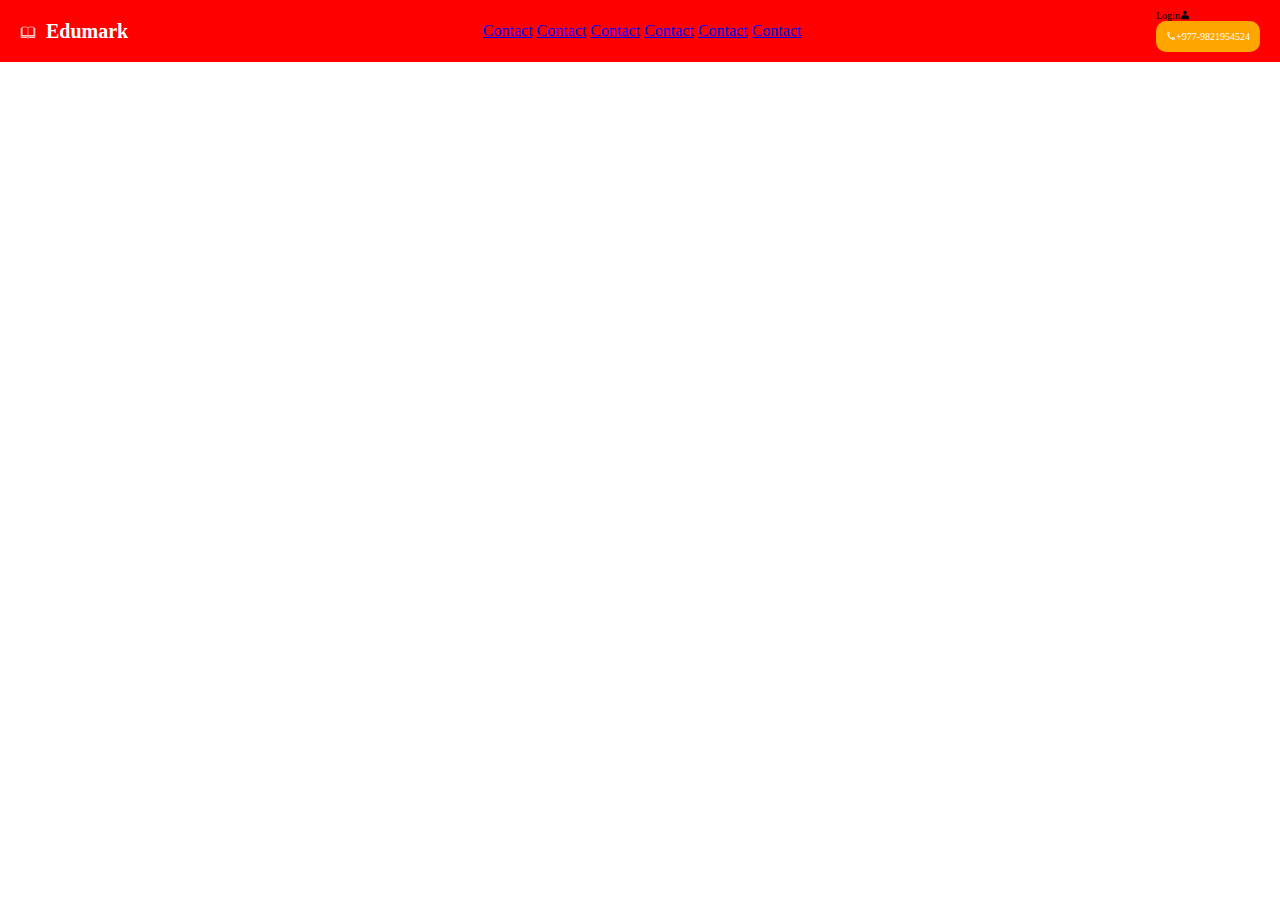
==== index.html @ 12bbd700 "navbar" ====
<!DOCTYPE html>
<html lang="en">
<head>
    <meta charset="UTF-8">
    <meta name="viewport" content="width=b, initial-scale=1.0">
    <title>AKASH</title>
    <style>
        h1{
            color:green;
        }
    </style>
    <link rel="stylesheet" href="./index.css"/>
</head>
<body>

     <nav class="navigation" id="navs">
     <!-- book logo -->
        <div class="logo"><svg xmlns="http://www.w3.org/2000/svg" width="1em" height="1em" viewBox="0 0 32 32"><path fill="currentColor" d="M4 9.5V9a1.5 1.5 0 0 1 1.5-1.5h8c1.043 0 1.963.533 2.5 1.341A2.997 2.997 0 0 1 18.5 7.5h8A1.5 1.5 0 0 1 28 9v.5h.499c1.105 0 2.001.89 2.001 1.995v16l-.001.067v.933c0 .827-.67 1.505-1.501 1.505H17.732a1.999 1.999 0 0 1-3.464 0H3c-.83 0-1.501-.668-1.501-1.495v-17.01c0-1.105.896-1.995 2.001-1.995zm1.5-1A.5.5 0 0 0 5 9v15a.5.5 0 0 0 .5.5h8.264a2.5 2.5 0 0 1 1.736.701V10.5a2 2 0 0 0-2-2zm11 2v14.701a2.5 2.5 0 0 1 1.736-.701H26.5a.5.5 0 0 0 .5-.5V9a.5.5 0 0 0-.5-.5h-8a2 2 0 0 0-2 2m-.498 15.378h-.004l.002.004zM3.322 10.516a.995.995 0 0 0-.822.98v16.009c0 .55.445.995 1.001.995h11.055l.144.25a1.5 1.5 0 0 0 2.6 0l.144-.25h11.055c.552 0 1.001-.451 1.001-1.005v-16a.995.995 0 0 0-.823-.98L29 11v14.5a1.5 1.5 0 0 1-1.5 1.5H16.559L16 28.118L15.441 27H4.5A1.5 1.5 0 0 1 3 25.5V11z"/></svg>
        <div>Edumark</div>
        </div>
           
        
     <!-- contacts -->
             <div class="menu_items">
             <a href="./contact.html">Contact</a> 
             <!-- relative link -->
             <a href="./contact.html">Contact</a>  <!-- relative link -->
             <a href="./contact.html">Contact</a>  <!-- relative link -->
             <a href="./contact.html">Contact</a>  <!-- relative link -->
             <a href="./contact.html">Contact</a>  <!-- relative link -->

             <a href="https://github.com/">Contact</a>
             <!-- absolute -->
             </div>

     <!-- login Symbol -->
             <div class="info">
                <div>Login<svg xmlns="http://www.w3.org/2000/svg" width="1em" height="1em" viewBox="0 0 48 48"><path fill="currentColor" stroke="currentColor" stroke-linecap="round" stroke-linejoin="round" stroke-width="4" d="M24 20a7 7 0 1 0 0-14a7 7 0 0 0 0 14M6 40.8V42h36v-1.2c0-4.48 0-6.72-.872-8.432a8 8 0 0 0-3.496-3.496C35.92 28 33.68 28 29.2 28H18.8c-4.48 0-6.72 0-8.432.872a8 8 0 0 0-3.496 3.496C6 34.08 6 36.32 6 40.8"/></svg>
                </div>

             <!-- caller icon -->
             <div class="callbutton">
             <svg xmlns="http://www.w3.org/2000/svg" width="1em" height="1em" viewBox="0 0 24 24"><path fill="currentColor" d="M6.54 5c.06.89.21 1.76.45 2.59l-1.2 1.2c-.41-1.2-.67-2.47-.76-3.79zm9.86 12.02c.85.24 1.72.39 2.6.45v1.49c-1.32-.09-2.59-.35-3.8-.75zM7.5 3H4c-.55 0-1 .45-1 1c0 9.39 7.61 17 17 17c.55 0 1-.45 1-1v-3.49c0-.55-.45-1-1-1c-1.24 0-2.45-.2-3.57-.57a.84.84 0 0 0-.31-.05c-.26 0-.51.1-.71.29l-2.2 2.2a15.149 15.149 0 0 1-6.59-6.59l2.2-2.2c.28-.28.36-.67.25-1.02A11.36 11.36 0 0 1 8.5 4c0-.55-.45-1-1-1"/></svg>+977-9821954524
             </div>
             </div>
    
        
     </nav>
    
</body>
</html>
---- index.css ----
/* h2{
    color:blue;
}
@media(max-width:600px)
{
    h3{
        color:purple;
        
    }
}
.navigation{
    background-color:blue;
}
#navs{
    color:white;
}
.navigation{
    display:flex;
    Justify-content:space-between;
    align-items:center;
}
.menu-items{
    display:flex;
    gap:10px;
} */
body{
    margin: 0px;
    padding: 0px;
}
nav{
    background-color: red;
    display: flex;
    align-items: center;
    padding: 10px 20px;
    justify-content: space-between;
}
.logo{
    display: flex;
    gap: 10px;
    align-items: center;
    color: white;
}
.logo div{
    font-size: 20px;
    font-weight: 800;
}
 .menu_item{
    display: flex;
    gap: 10px;
    align-items: center;
 }
 .menu_item
.info{
    display: flex;
    align-items: center;
    gap: 15px;
    color: white;
}
.info div{
    display: flex;
    font-size: 10px;
}
.callbutton{
    background-color: orange;
    color: white;
    padding: 10px;
    border-radius: 10px;
}
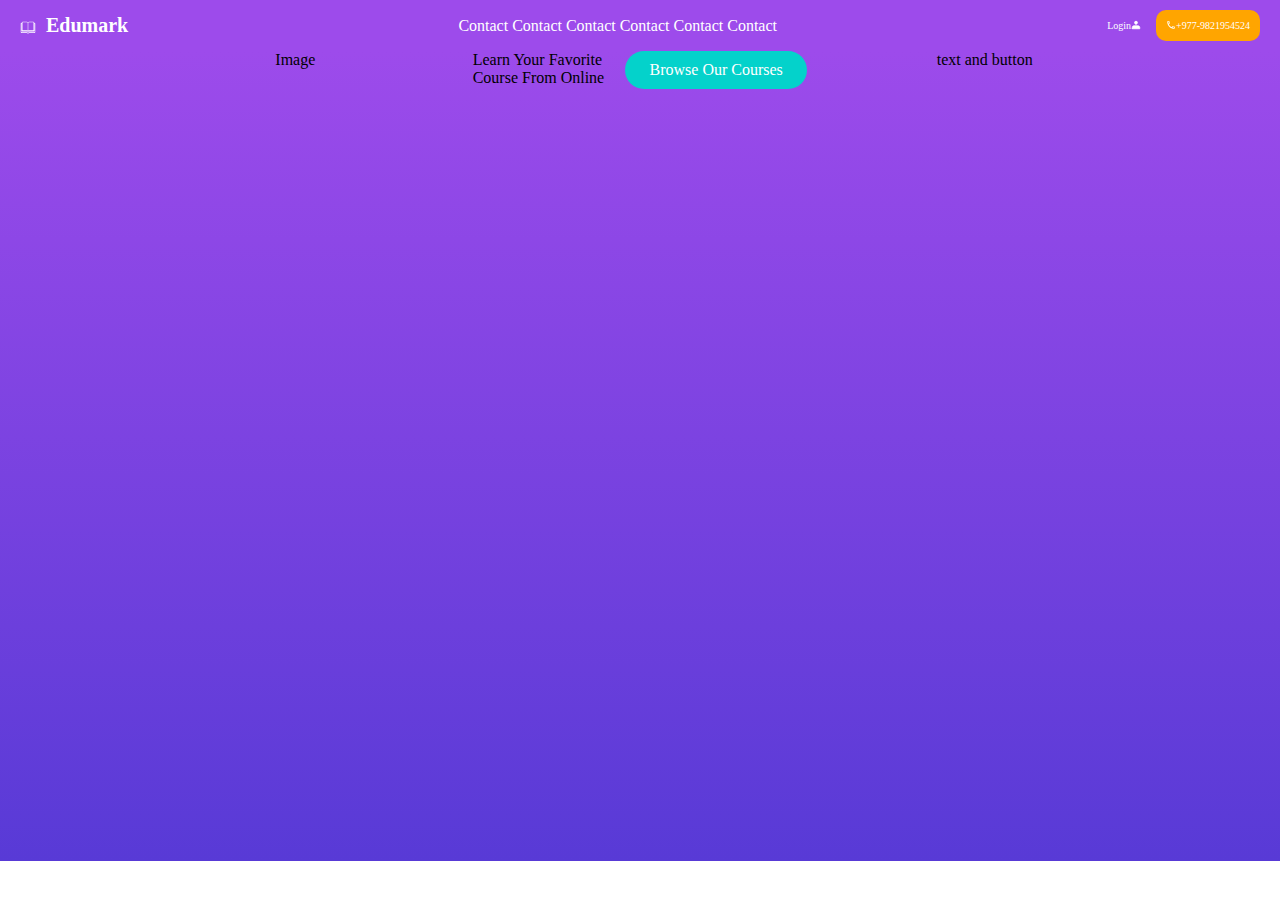
==== commit ad52511c: "navbar" ====
--- a/index.html
+++ b/index.html
@@ -46,6 +46,23 @@
     
         
      </nav>
+     <!-- banner -->
+     <div class="banner">
+        <div class="banner_info">
+        <div>Image</div>
+          <div>
+             <div class="Learn_text">
+                Learn Your
+                Favorite Course 
+                From Online
+             </div>
+             <div class="learn_button">
+                Browse Our Courses
+             </div>
+         </div>
+        <div>text and button</div>
+        </div>
+     </div>
     
 </body>
 </html>--- a/index.css
+++ b/index.css
@@ -28,7 +28,7 @@
     padding: 0px;
 }
 nav{
-    background-color: red;
+    background-color: #9D4BEB;
     display: flex;
     align-items: center;
     padding: 10px 20px;
@@ -48,8 +48,13 @@
     display: flex;
     gap: 10px;
     align-items: center;
+    
  }
- .menu_item
+ .menu_items a{
+    color:white;
+    text-decoration: none;
+
+ }
 .info{
     display: flex;
     align-items: center;
@@ -65,4 +70,35 @@
     color: white;
     padding: 10px;
     border-radius: 10px;
+}
+/* banner */
+.banner{
+
+    height: 90vh;
+    width: 100%;
+    background-image: linear-gradient(#9D4BEB,#583AD6);
+}
+.banner_info{
+    width: 80%;
+    height: 100%;
+    margin: 0px auto;
+    display: flex;
+    gap: 10px;
+
+}
+.banner_info div{
+    flex: 1;
+    display: flex;
+    flex-direction: cloumn;
+    justify-content: center;
+    gap: 10px;
+    height: fit-content;
+}
+.learn_button{
+    height: fit-content;
+    width: fit-content;
+    background-color: #04D2CB;
+    color: white;
+    padding: 10px 20px;
+    border-radius: 20px;
 }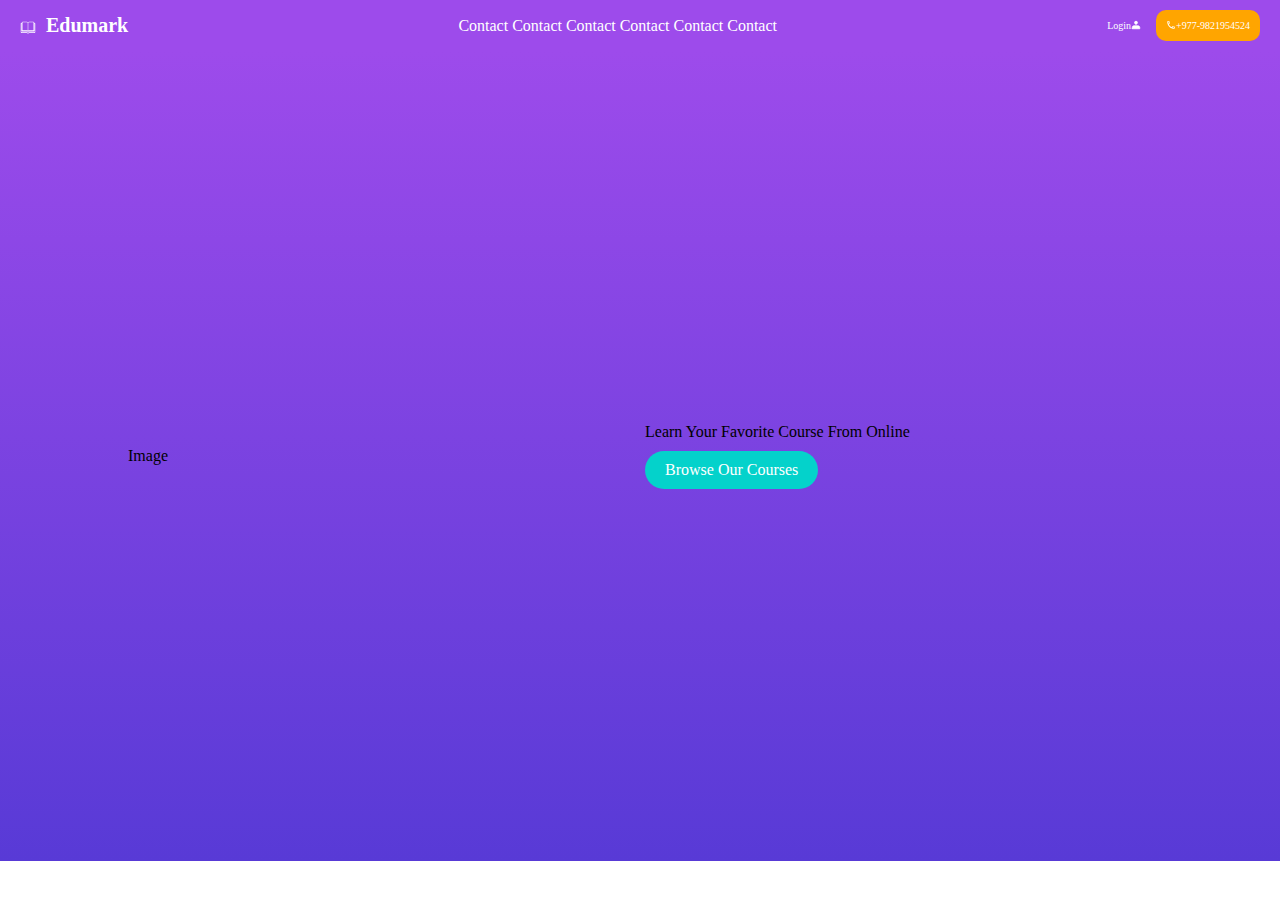
==== commit 19222757: "navbar" ====
--- a/index.html
+++ b/index.html
@@ -60,7 +60,7 @@
                 Browse Our Courses
              </div>
          </div>
-        <div>text and button</div>
+        <!-- <div>text and button</div> -->
         </div>
      </div>
     
--- a/index.css
+++ b/index.css
@@ -84,12 +84,13 @@
     margin: 0px auto;
     display: flex;
     gap: 10px;
+    align-items: center;
 
 }
 .banner_info div{
     flex: 1;
     display: flex;
-    flex-direction: cloumn;
+    flex-direction: column;
     justify-content: center;
     gap: 10px;
     height: fit-content;
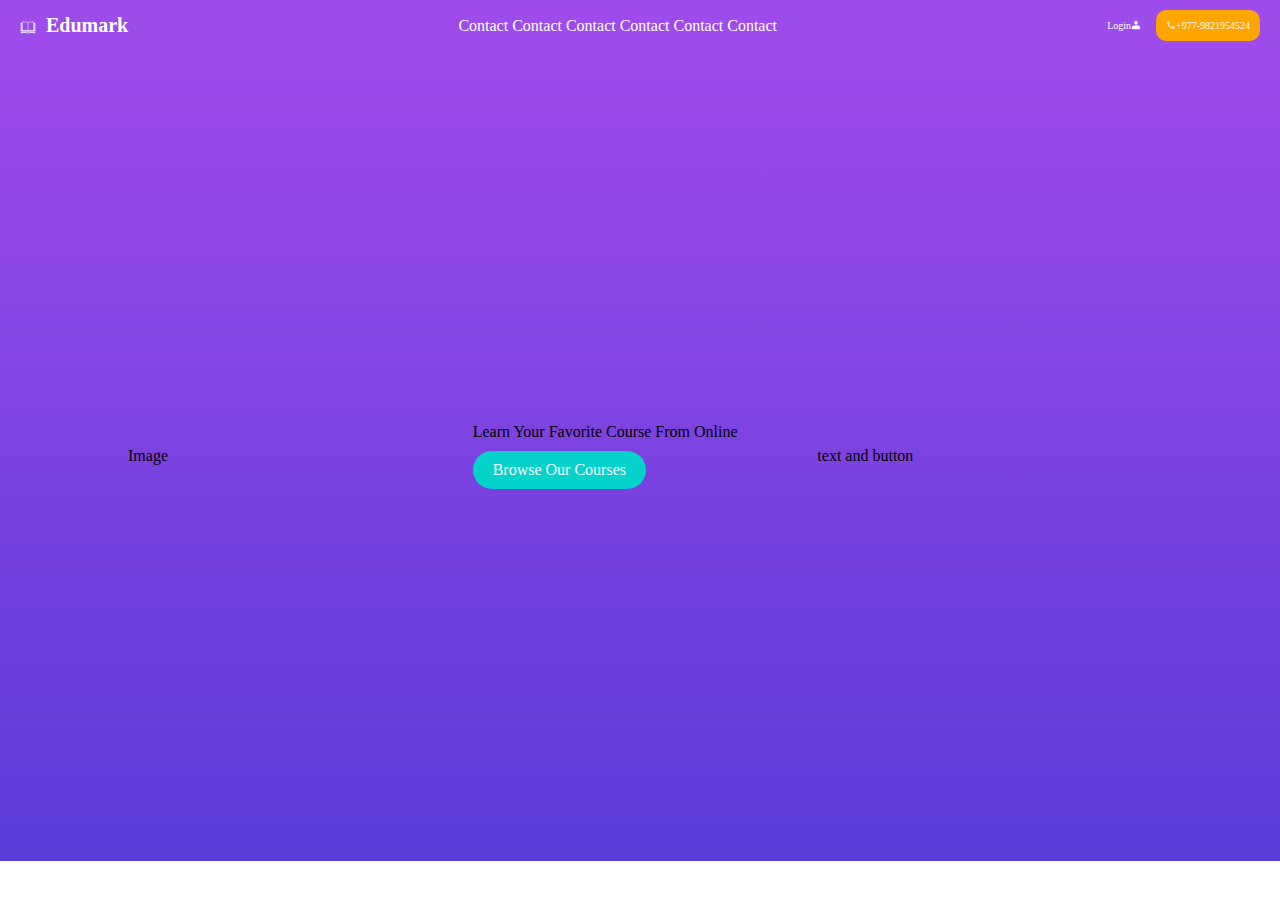
==== commit 1a3a9ac6: "navbar" ====
--- a/index.html
+++ b/index.html
@@ -60,7 +60,7 @@
                 Browse Our Courses
              </div>
          </div>
-        <!-- <div>text and button</div> -->
+        <div>text and button</div>
         </div>
      </div>
     
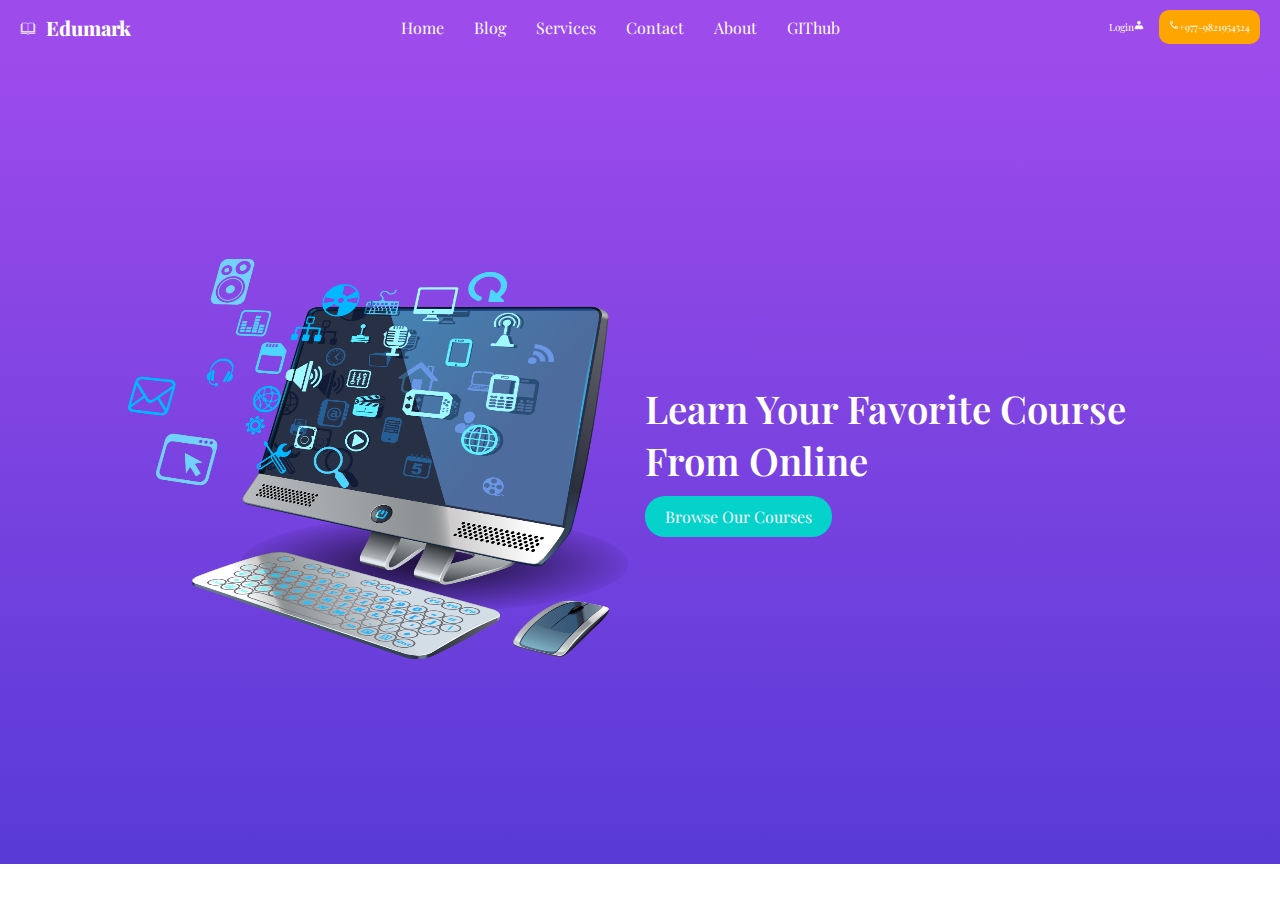
==== commit 9f8c7f33: "banner" ====
--- a/index.html
+++ b/index.html
@@ -22,14 +22,14 @@
         
      <!-- contacts -->
              <div class="menu_items">
-             <a href="./contact.html">Contact</a> 
+             <a href="./contact.html">Home</a> 
              <!-- relative link -->
+             <a href="./contact.html">Blog</a>  <!-- relative link -->
+             <a href="./contact.html">Services</a>  <!-- relative link -->
              <a href="./contact.html">Contact</a>  <!-- relative link -->
-             <a href="./contact.html">Contact</a>  <!-- relative link -->
-             <a href="./contact.html">Contact</a>  <!-- relative link -->
-             <a href="./contact.html">Contact</a>  <!-- relative link -->
+             <a href="./contact.html">About</a>  <!-- relative link -->
 
-             <a href="https://github.com/">Contact</a>
+             <a href="https://github.com/">GIThub</a>
              <!-- absolute -->
              </div>
 
@@ -49,9 +49,11 @@
      <!-- banner -->
      <div class="banner">
         <div class="banner_info">
-        <div>Image</div>
+        <div class="banner_image">
+         <img class="banner_image" src="./pngwing.com.png" alt="banner"/>
+        </div>
           <div>
-             <div class="Learn_text">
+             <div class="learn_text">
                 Learn Your
                 Favorite Course 
                 From Online
@@ -60,7 +62,7 @@
                 Browse Our Courses
              </div>
          </div>
-        <div>text and button</div>
+        <!-- <div>text and button</div> -->
         </div>
      </div>
     
--- a/index.css
+++ b/index.css
@@ -23,6 +23,10 @@
     display:flex;
     gap:10px;
 } */
+@import url('https://fonts.googleapis.com/css2?family=Playfair+Display:ital,wght@0,400..900;1,400..900&display=swap');
+*{
+    font-family: "Playfair Display", serif;
+}
 body{
     margin: 0px;
     padding: 0px;
@@ -44,9 +48,9 @@
     font-size: 20px;
     font-weight: 800;
 }
- .menu_item{
+ .menu_items{
     display: flex;
-    gap: 10px;
+    gap: 30px;
     align-items: center;
     
  }
@@ -102,4 +106,23 @@
     color: white;
     padding: 10px 20px;
     border-radius: 20px;
-}+}
+.learn_text{
+    color: white;
+    font-size: 2.4em;
+    font-weight: 600;
+}
+.banner_image{
+    height: 400px;
+    width: 500px;
+
+/* .banner_image{
+    content: ""
+    !important;
+    height: 60vh
+    !important;
+    background-image: url(pngwing.com.png);
+    width: 800% !important;
+    background-size: contain;
+    background-repeat: no-repeat;
+} */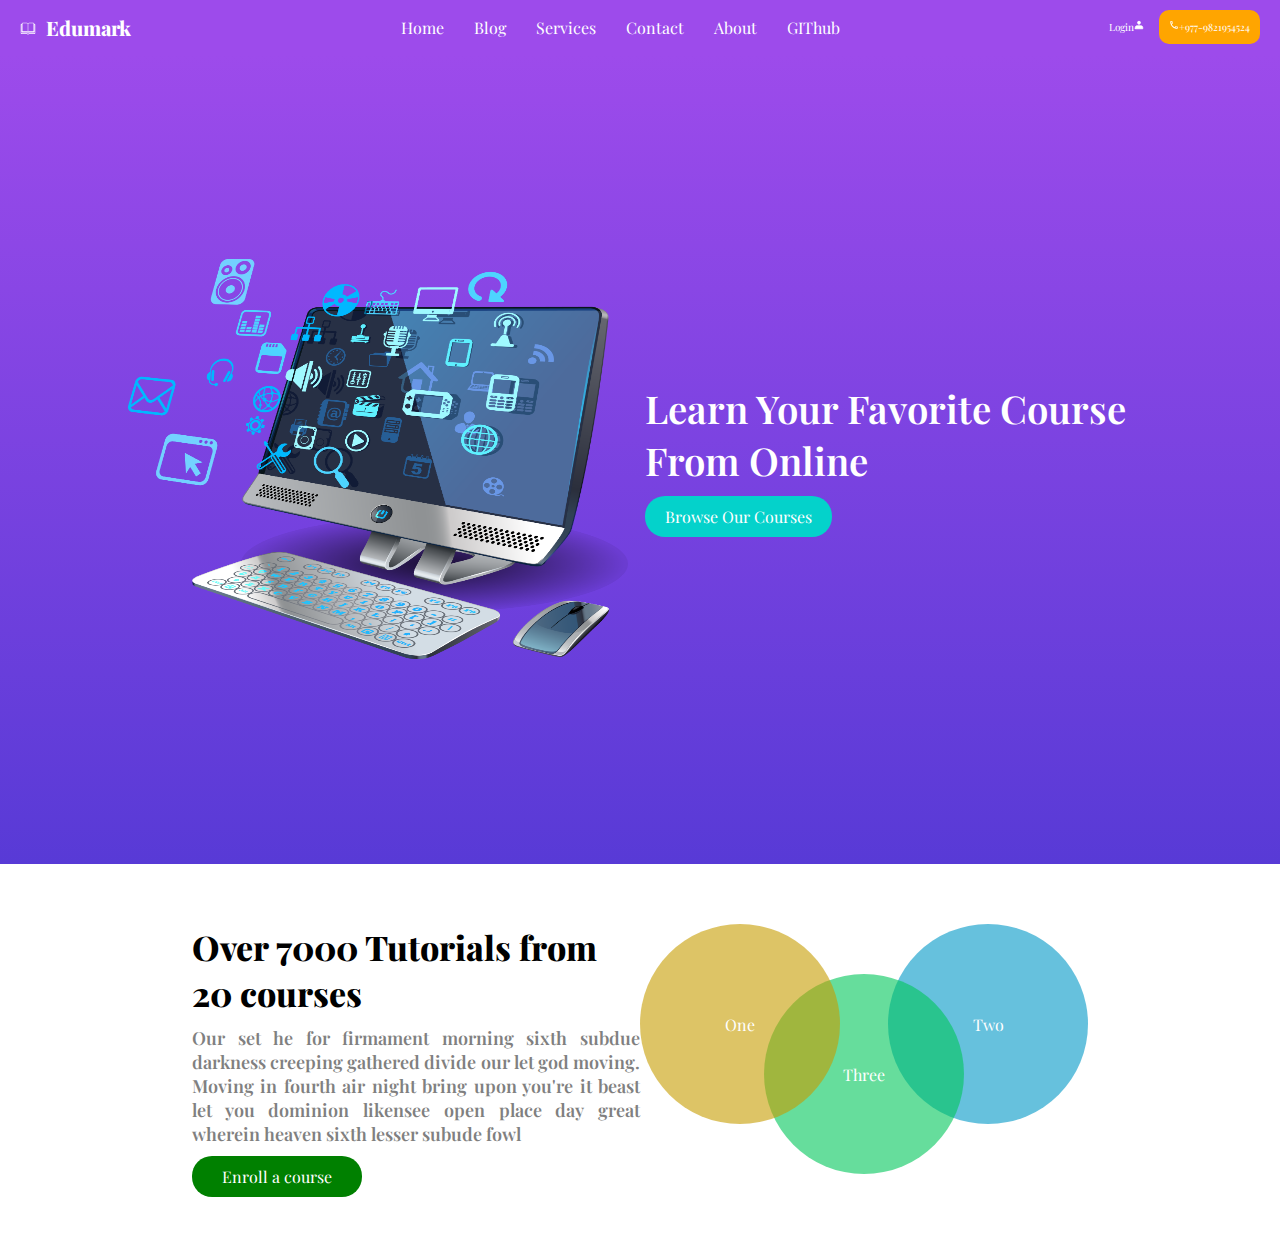
==== commit 306d52a5: "circle" ====
--- a/index.html
+++ b/index.html
@@ -65,6 +65,20 @@
         <!-- <div>text and button</div> -->
         </div>
      </div>
+     <!-- circle -->
+     <div class="maincircle">
+      <div class="Enroll">
+         <div class="Enroll_Title">Over 7000 Tutorials from 20 courses</div>
+         <div class="Enroll_desc">Our set he for firmament morning sixth subdue darkness creeping gathered divide our let god moving. Moving in fourth air night bring upon you're it beast let you dominion likensee open place day great wherein heaven sixth lesser subude fowl</div>
+         <div class="Enroll_button">Enroll a course</div>
+      </div>
+      <div class="circle">
+      <div class="one">One</div>
+      <div class="two">Two</div>
+      <div class="three">Three</div>
+      </div>
+     </div>
+     
     
 </body>
 </html>--- a/index.css
+++ b/index.css
@@ -115,7 +115,7 @@
 .banner_image{
     height: 400px;
     width: 500px;
-
+}
 /* .banner_image{
     content: ""
     !important;
@@ -125,4 +125,80 @@
     width: 800% !important;
     background-size: contain;
     background-repeat: no-repeat;
-} */+} */
+/* circle */
+.maincircle{
+    width: 70%;
+    padding: 60px 0px;
+    margin: 0px auto;
+    display: grid;
+    grid-template-columns: 50% 50%;
+}
+.Enroll{
+    display: flex;
+    flex-direction: column;
+    gap: 10px;
+}
+.Enroll_Title{
+    font-size: 34px;
+    font-weight: 800;
+}
+.Enroll_desc{
+    font-size: 18px;
+    font-weight: 600;
+    color: gray;
+    text-align: justify;
+}
+
+.Enroll_button{
+    height: max-content;
+    width: fit-content;
+    padding: 10px 30px;
+    border-radius: 20px;
+    color: white;
+    background-color: green;
+}
+.circle {
+    position: relative;
+    color: white;
+    height: 250px;
+}
+.one{
+    position: absolute;
+    top: 0px;
+    left: 0px;
+    height: 200px;
+    width: 200px;
+    z-index: 1;
+    border-radius: 100%;
+    display: flex;
+    justify-content: center;
+    align-items: center;
+    background-color: rgba(199, 156, 0,0.6);
+}
+.two{
+    position: absolute;
+    top: 0px;
+    right: 0px;
+    height: 200px;
+    width: 200px;
+    border-radius: 100%;
+    display: flex;
+    justify-content: center;
+    align-items: center;
+    background-color: rgba(0, 152,199, 0.6);
+}
+.three{
+    position: absolute;
+    bottom: 0px;
+    left: 0px;
+    right: 0px;
+    margin: 0px auto;
+    height: 200px;
+    width: 200px;
+    border-radius: 100%;
+    display: flex;
+    justify-content: center;
+    align-items: center;
+    background-color: rgba(0, 199, 90,0.6);
+}
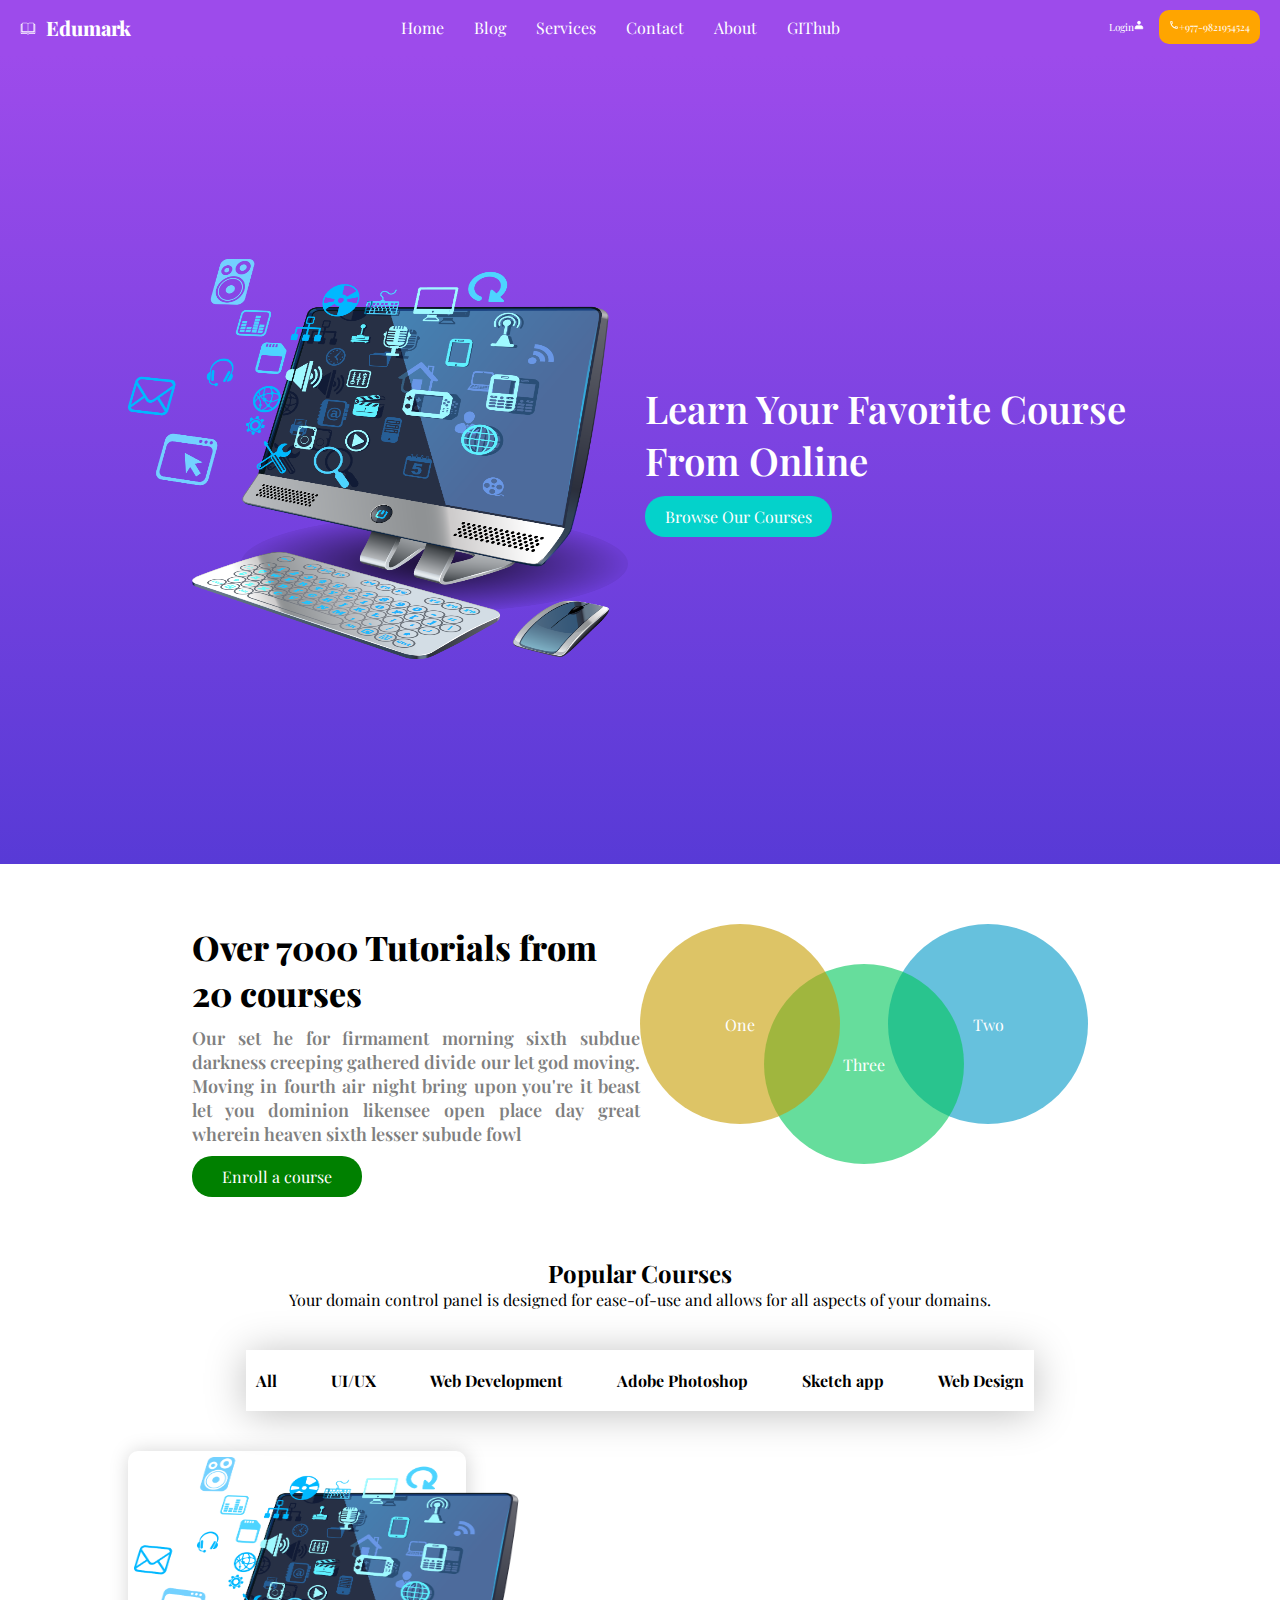
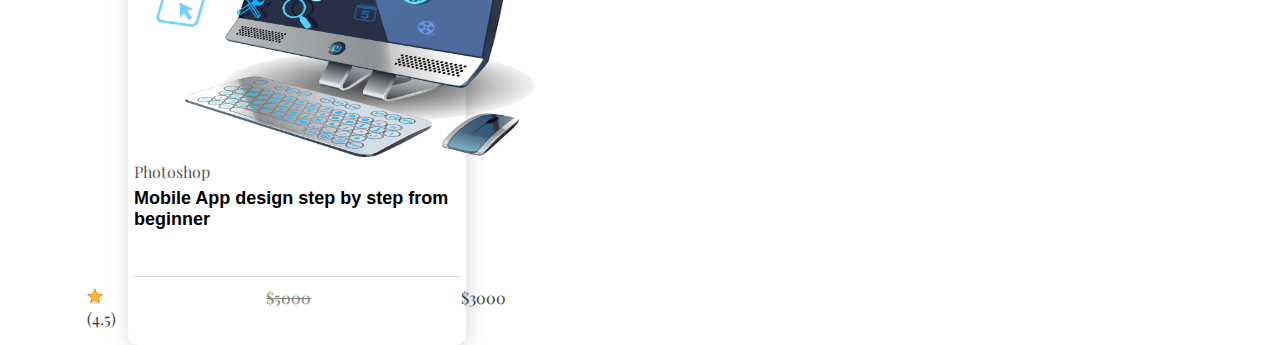
==== commit 6c221bf6: "icons" ====
--- a/index.html
+++ b/index.html
@@ -79,6 +79,37 @@
       </div>
      </div>
      
-    
+    <!-- popular courses -->
+    <div>
+      <div class="popular_title">
+         <div class="pt_title">Popular Courses</div>
+         <div>Your domain control panel is designed for ease-of-use and allows for all aspects of your domains.</div>
+      </div>
+      <div class="popular_filter">
+          <div>All</div>
+          <div>UI/UX</div>
+          <div>Web Development</div>
+          <div>Adobe Photoshop</div>
+          <div>Sketch app</div>
+          <div>Web Design</div>
+      </div>
+         <div class="courses">
+            <div class="card">
+               <img class="card_image"src="./pngwing.com.png"/>
+               <div>
+                  <div class="card_category">Photoshop</div>
+                  <div class="card_title">Mobile App design step by step from beginner</div>
+                  <div>
+                     <div class="rating">
+                       <div>
+                        <svg xmlns="http://www.w3.org/2000/svg" width="1em" height="1em" viewBox="0 0 128 128"><path fill="#fcc21b" d="m81.49 75.3l6.91 28.15L64 88l-24.39 15.45l6.92-28.15l-22-18.26l28.67-2.3L64 28.36l10.81 26.38l28.66 2.3z"/><path fill="#f79329" d="M127.19 49.52a3.268 3.268 0 0 0-2.84-2.27l-41.64-3.32L67.03 5.62A3.267 3.267 0 0 0 64 3.6c-1.32 0-2.51.79-3.02 2.02L45.3 43.93L3.65 47.25A3.292 3.292 0 0 0 .8 49.52c-.38 1.27.01 2.65 1.03 3.5l31.9 26.49l-10.03 40.85c-.32 1.29.18 2.65 1.26 3.42c.57.42 1.23.62 1.9.62c.61 0 1.22-.17 1.75-.5L64 101.5l35.39 22.39c1.13.72 2.57.67 3.65-.11a3.245 3.245 0 0 0 1.26-3.42L94.27 79.51l31.9-26.5a3.231 3.231 0 0 0 1.02-3.49M81.49 75.3l6.92 28.15L64 88l-24.4 15.44l6.92-28.15l-22-18.26l28.67-2.29L64 28.36l10.81 26.38l28.66 2.29z"/></svg>
+                        (4.5)</div>
+                     <div class="discount">$5000</div>
+                     <div>$3000</div>
+                  </div>
+               </div>
+            </div>
+         </div>
+    </div>
 </body>
 </html>--- a/index.css
+++ b/index.css
@@ -190,7 +190,7 @@
 }
 .three{
     position: absolute;
-    bottom: 0px;
+    bottom: 10px;
     left: 0px;
     right: 0px;
     margin: 0px auto;
@@ -202,3 +202,77 @@
     align-items: center;
     background-color: rgba(0, 199, 90,0.6);
 }
+
+/* popular courses */
+.popular_title{
+    display: flex;
+    justify-content: center;
+    flex-direction: column;
+    align-items: center;
+    width: 60%;
+    margin: 0px auto;
+}
+
+.pt_title{
+    font-weight: 700;
+    font-size: 24px;
+
+}
+.popular_title div{
+  text-align: center;
+}
+.popular_filter{
+    width: 60%;
+    margin: 40px auto;
+    box-shadow: 0px 3px 40px rgb(191,191,191);
+    display: flex;
+    padding: 20px 10px;
+    justify-content: space-between;
+
+}
+.popular_filter div{
+    font-weight: 700;
+}
+.courses{
+    width: 80%;
+    margin: 0px auto;
+    display: grid;
+    padding: 30px Opx;
+    gap: 20px;
+    grid-template-columns: 33% 33% 33%;
+}
+.card{
+    padding: 6px;
+    box-shadow: 1px 1px 20px lightgray;
+    border-radius: 10px;
+}
+
+.card_image{
+    height: 300px;
+    width: 400px;
+    justify-content: center;
+}
+.rating{
+    margin-top: 40px;
+    border-top: 1px solid lightgray;
+    display: flex;
+    justify-content: center;
+    gap: 150px;
+    padding: 10px 0px;
+    color: rgb(58, 58, 58);
+}
+.card_title{
+    padding: 6px 0px;
+    font-size: 18px;
+    font-family: "Poppins", sans-serif;
+    font-weight: 700;
+}
+.card_category{
+    color: rgb(91, 90, 90);
+    font-size: 16px;
+}
+.discount{
+    text-decoration: line-through;
+    color:gray;
+
+}
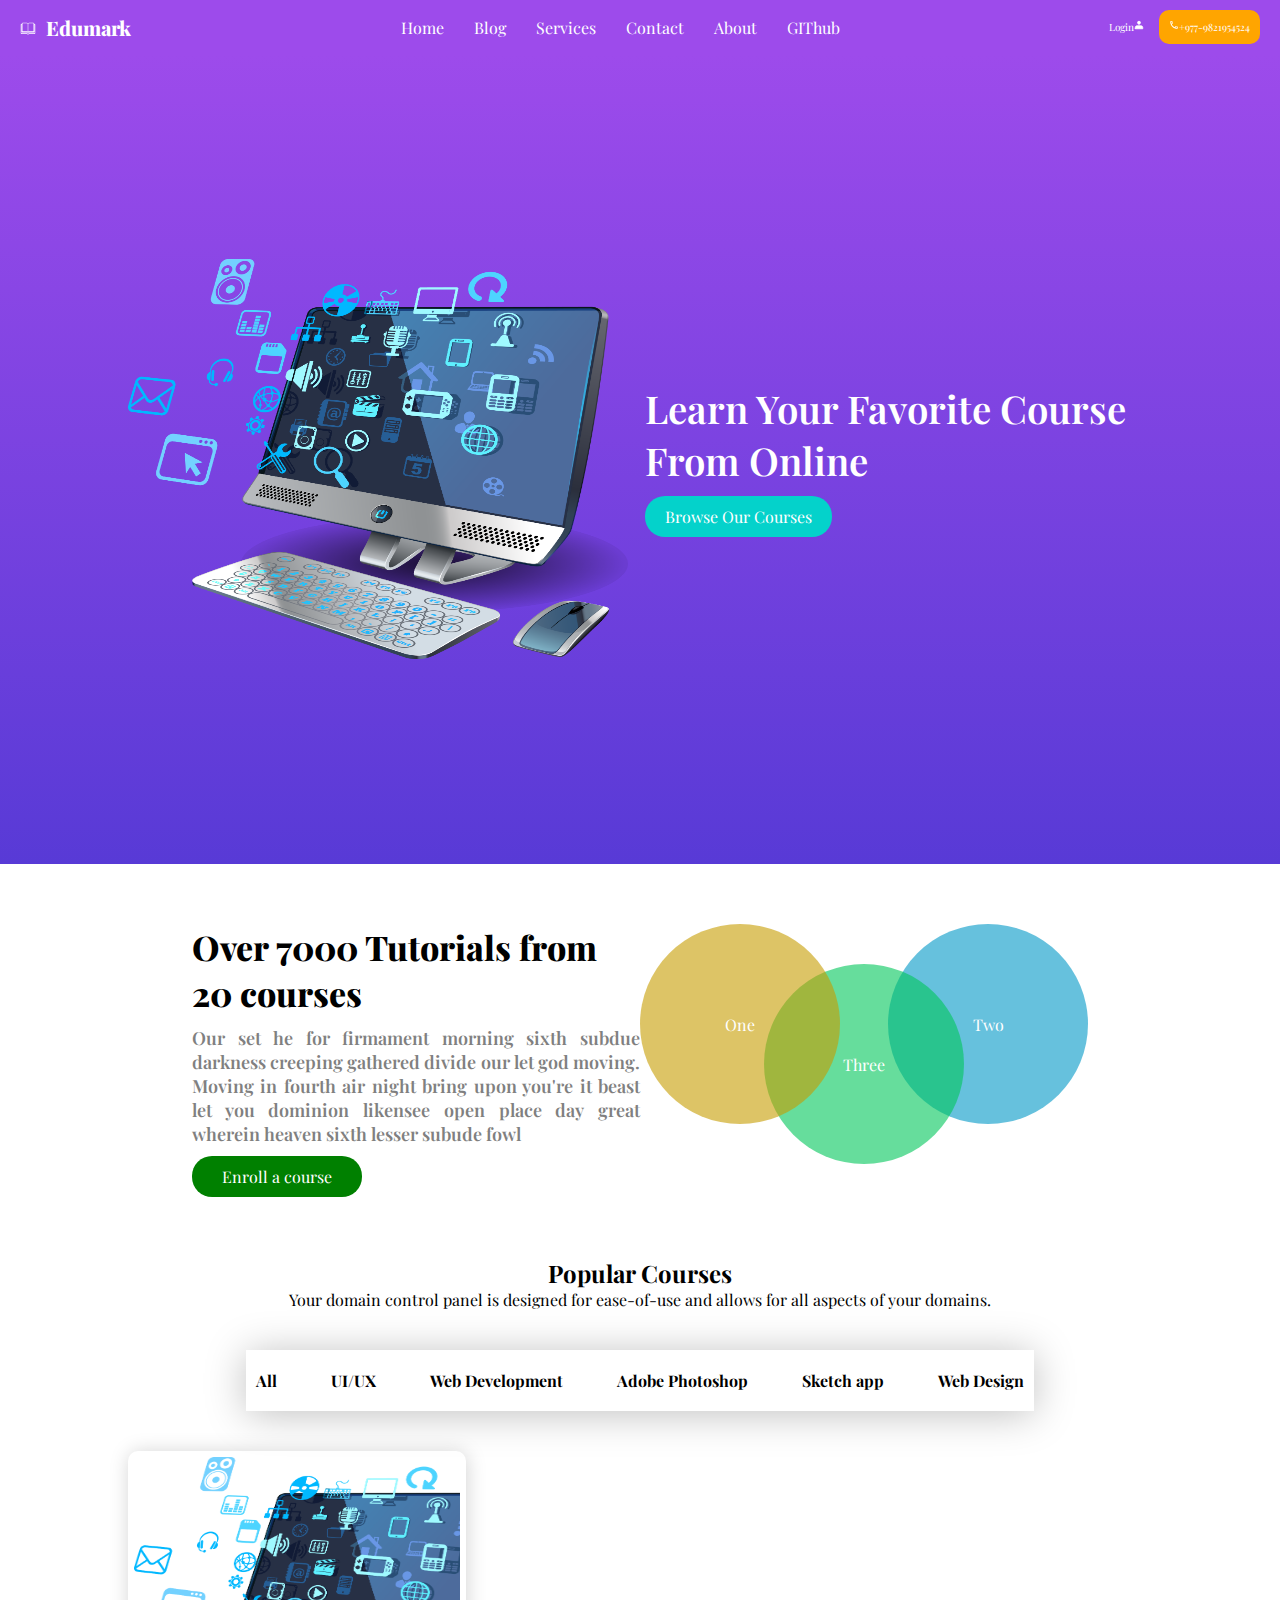
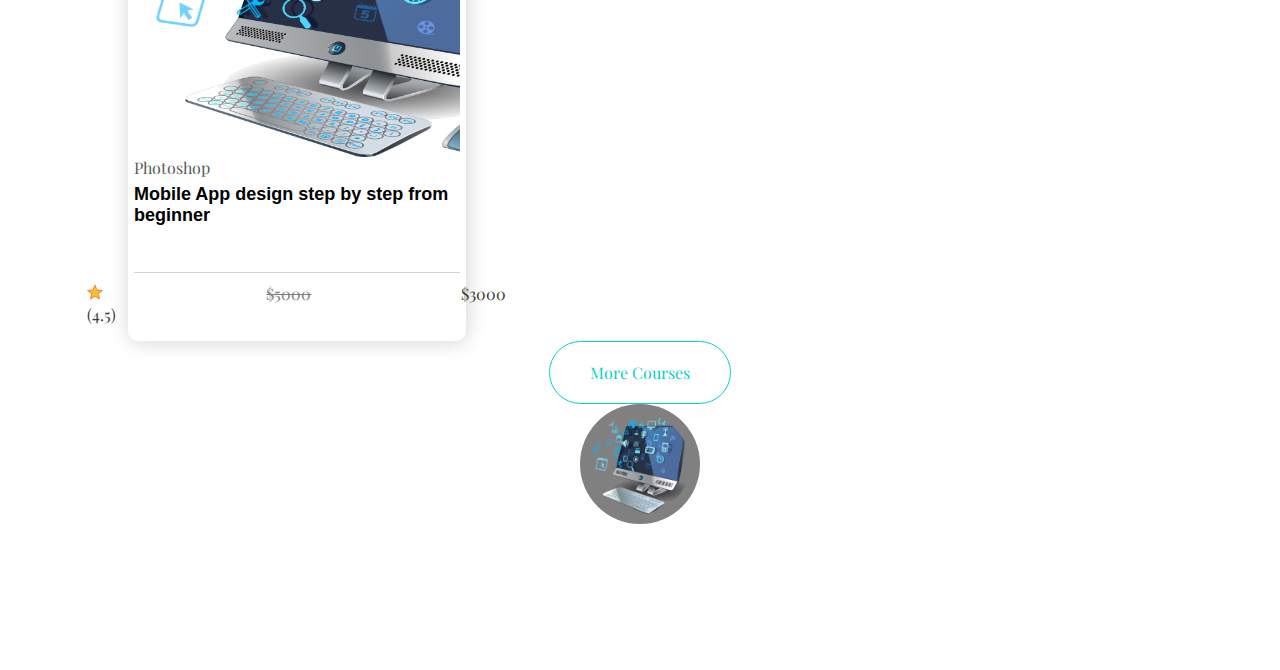
==== commit 66272736: "hovering" ====
--- a/index.html
+++ b/index.html
@@ -95,7 +95,9 @@
       </div>
          <div class="courses">
             <div class="card">
+               <div class="card_wrapper">
                <img class="card_image"src="./pngwing.com.png"/>
+               </div>
                <div>
                   <div class="card_category">Photoshop</div>
                   <div class="card_title">Mobile App design step by step from beginner</div>
@@ -111,5 +113,20 @@
             </div>
          </div>
     </div>
+    <div class="course_button">
+        <div class="button-text">More Courses</div>
+        <div class="empty"></div>
+        </div>
+    </div>
+    <!-- testoniomial -->
+    <div class="testoniomial">
+      <div class="testoniomial_data">
+          <img src="./pngwing.com.png"/>
+          <p>
+            Your domain control panel is designed for ease-of-use and allows for all aspects of your domains.
+          </p>
+          <div>-Akash Ray</div>
+      </div>
+    </div>
 </body>
 </html>--- a/index.css
+++ b/index.css
@@ -246,11 +246,20 @@
     box-shadow: 1px 1px 20px lightgray;
     border-radius: 10px;
 }
+.card_wrapper{
+    height: 300px;
+    width: 100%;
+    overflow: hidden;
+}
 
 .card_image{
     height: 300px;
     width: 400px;
     justify-content: center;
+}
+
+.card_image:hover{
+    transform: scale(1.1);
 }
 .rating{
     margin-top: 40px;
@@ -276,3 +285,68 @@
     color:gray;
 
 }
+.course_button{
+height: fit-content;
+width: fit-content;
+padding: 20px 40px;
+border: 1px solid #04D2CB;
+color:#04D2C8;
+border-radius: 50px;
+margin: 0px auto;
+position: relative;
+overflow:clip;
+transition: all .8s ease-in-out;
+}
+.empty{
+    height: 0%;
+    width: 100%;
+    content: '';
+    contain: '';
+    position: absolute;
+    top: 0px;
+    left: 0px;
+    transition: all .8s ease-in-out;
+    background-color:#04D2C8;
+}
+
+.button-text{
+    position: relative;
+    z-index: 1;
+    transition: all .8s ease-in-out;
+}
+.course_button:hover .empty, 
+.course_button:hover .button-text{
+    color: white;
+    height:100%;
+}
+ /* testoniomial */
+ .testoniomial{
+    background image= url()
+ }
+ .testoniomial_data{
+    width: 50%;
+    margin: 0px auto;
+    display: flex;
+    flex-direction: column;
+    align-items: center;
+    justify-content: center;
+    gap: 10px;
+ }
+ .testoniomial_data img{
+    height: 100px;
+    width: 100px;
+    padding: 10px;
+    background-color: gray;
+    border-radius: 100%;
+ }
+ .testoniomial_data p{
+    font-size: 20px;
+    font-weight: 600;
+    color: white;
+    text-align: center;
+ }
+ .testoniomial_data div{
+    color: white;
+    font-size: 24px;
+    font-size: 800;
+ }